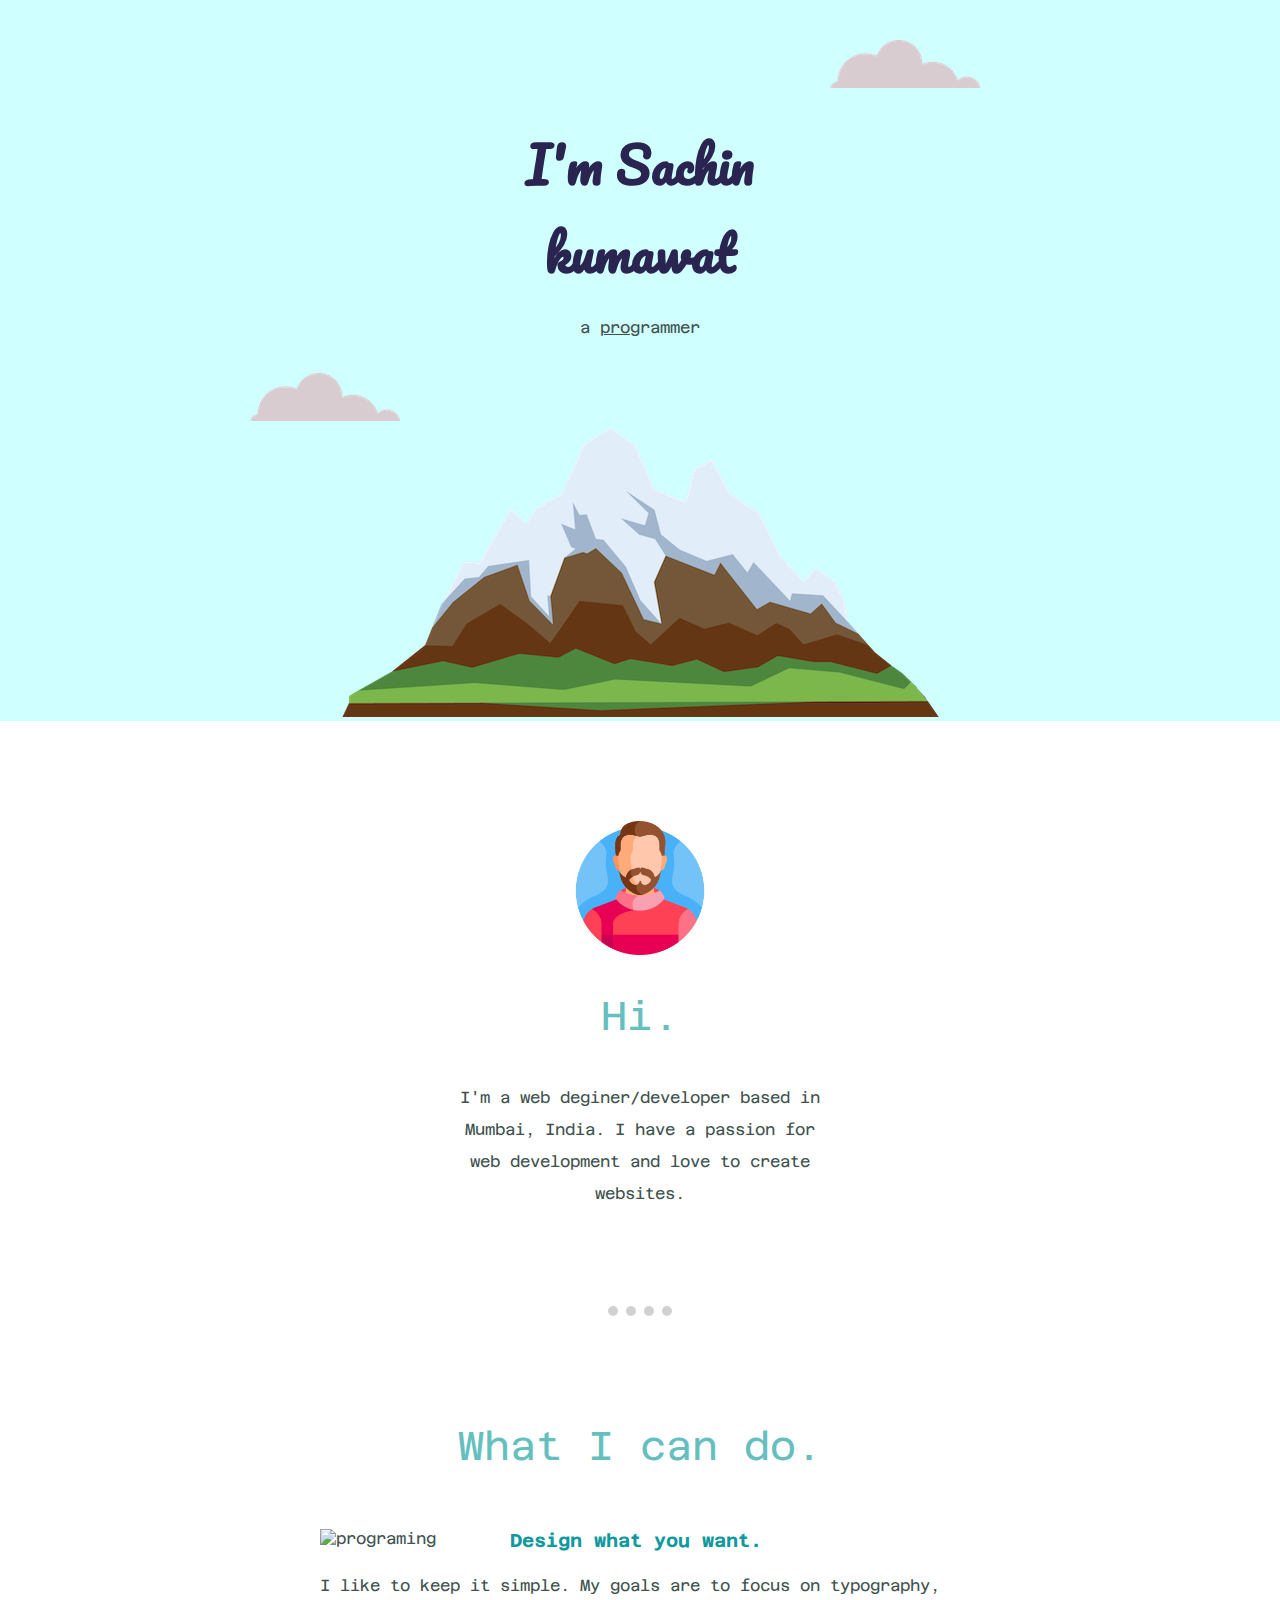
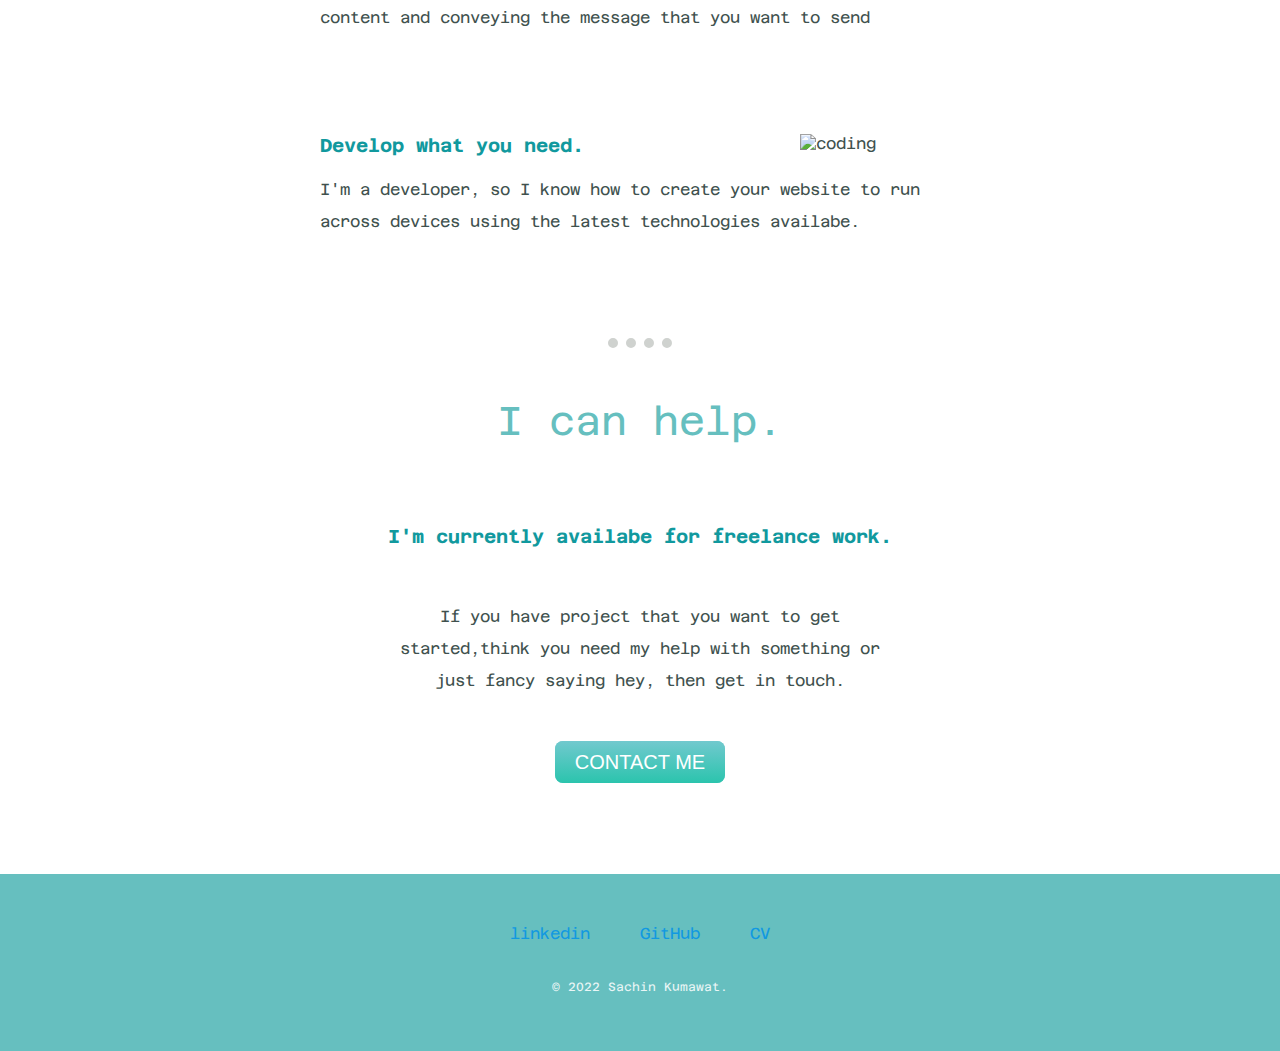
==== index.html @ 43f41824 "made a personal website using css and html" ====
<!DOCTYPE html>

<html>

<head>
    <meta charset="utf-8">
    <meta http-equiv="X-UA-Compatible" content="IE=edge">
    <title>Sachin kumawat</title>
    <link rel="apple-touch-icon" sizes="180x180" href="favicon/apple-touch-icon.png">
    <link rel="icon" type="image/png" sizes="32x32" href="favicon/favicon-32x32.png">
    <link rel="icon" type="image/png" sizes="16x16" href="favicon/favicon-16x16.png">
    <link rel="manifest" href="favicon/site.webmanifest">
    <meta name="description" content="">
    <meta name="viewport" content="width=device-width, initial-scale=1">
    <link rel="stylesheet" href="stylesheet.css">
    <link rel="preconnect" href="https://fonts.googleapis.com">
    <link rel="preconnect" href="https://fonts.gstatic.com" crossorigin>
    <link href="https://fonts.googleapis.com/css2?family=Corinthia:wght@700&family=Pacifico&display=swap"
        rel="stylesheet">
    <link rel="preconnect" href="https://fonts.googleapis.com">
    <link rel="preconnect" href="https://fonts.gstatic.com" crossorigin>
    <link
        href="https://fonts.googleapis.com/css2?family=Azeret+Mono&family=Corinthia:wght@700&family=Pacifico&display=swap"
        rel="stylesheet">
</head>

<body>
    <div class="top-container">
        <img src="images/cloud.png" alt="cloud-image" class="topCloud">
        <h1>I'm Sachin kumawat</h1>
        <p>a <span class="pro">pro</span>grammer</p>
        <img class="bottomCloud" src="images/cloud.png" alt="cloud-image">
        <img src="images/mountain.png" alt="mountain-img">
    </div>
    <div class="middle-container">
        <div class="profile">
            <img class="profileImage" src="images/man.png" alt="man-icon">
            <h2>Hi.</h2>
            <p>I'm a web deginer/developer based in Mumbai, India.
                I have a passion for web development and love to create
                websites.
            </p>
        </div>
        <hr>
        <br>
        <div class="Skills">
            <h2>What I can do.</h3>
                <div class="skill-row">
                    <img class="laptop"
                        src="https://media1.giphy.com/media/WFZvB7VIXBgiz3oDXE/giphy.gif?cid=ecf05e47swn9jggzeyho7qqk5wtaiew0aksgrhwt67hx7x0z&rid=giphy.gif&ct=s"
                        alt="programing">
                    <h3>Design what you want.</h3>
                    <p>I like to keep it simple. My goals are to focus on typography, content and conveying the message
                        that
                        you
                        want to send</p>
                </div>
                <div class="skill-row">
                    <img class="coding"
                        src="https://media1.giphy.com/media/wXTlDKOY0dFSfWU5cS/giphy.gif?cid=ecf05e475mg2uyc8yoocz756klna9tzkgmmnmjwx2nwwbgkg&rid=giphy.gif&ct=s"
                        alt="coding">
                    <h3>Develop what you need.</h3>
                    <p>I'm a developer, so I know how to create your website to run across devices using the latest
                        technologies availabe.</p>
                </div>
        </div>
        <hr>
        <div class="Contact">
            <h2>I can help.</h2><br>
            <h3>I'm currently availabe for freelance work.</h3><br>
            <p>
                If you have project that you want to get started,think you need my help
                with something or just fancy saying hey, then get in touch.
            </p>
            <br><br>
            <a class="btn" href="mailto:sachinkumawat552gmail.com">CONTACT ME</a>
        </div>
    </div>

    <div class="bottom-container">
        <a href="https://www.linkedin.com/in/sachin-kumawat-937363214/">linkedin</a>
        <a href="https://github.com/sachin3825">GitHub</a>
        <a href="https://sachin3825.github.io/CV_HTML/">CV</a>
        <p class="copyright">© 2022 Sachin Kumawat.</p>
    </div>
</body>

</html>
---- stylesheet.css ----
body {
    color: #40514E;
    margin: 0;
    text-align: center;
    font-family: 'Azeret Mono', monospace;
}

h1 {
    color: #2A2550;
    font-size: 50px;
    margin-top: 0;
    width: 25%;
    margin: 0px auto;
    font-family: 'Pacifico', cursive;
}

h2 {

    color: #66BFBF;
    font-size: 2.5rem;
    font-weight: normal;
    padding-bottom: 10px;
}

h3 {
    color: #11999E;
}

hr {
    border-style: none;
    border-top-style: dotted;
    border-color: #CFD2CF;
    border-width: 10px;
    width: 5%;
    margin: 50px auto;
}



p {
    line-height: 2;
}

.top-container {
    background-color: #CFFFFE;
    position: relative;
    padding-top: 120px;
}

.middle-container {
    margin: 100px 0;
}

.bottom-container {
    background-color: #66BFBF;
    padding: 50px 0 20px;
}

.pro {
    text-decoration: underline;
}

.bottomCloud {
    position: absolute;
    left: 250px;
    bottom: 300px;

}

.topCloud {
    position: absolute;
    right: 300px;
    top: 40px;
}

.profile {
    width: 30%;
    margin: auto;
    text-align: center;
    padding-bottom: 30px;

}

.profileImage {
    width: 35%;
}

.Skills {
    padding-top: 5px;
}

.laptop {
    width: 25%;
    float: left;
    margin-right: 30px;
}

.skill-row {
    width: 50%;
    margin: 50px auto 100px auto;
    text-align: left;

}

.coding {
    width: 25%;
    float: right;
    margin-left: 30px;
}

.skill-row {
    width: 50%;
    margin: 50px auto 100px auto;
    text-align: left;

}

.Contact {
    width: 40%;
    margin: 40px auto 60px;

}

.btn {
    background: #71C9CE;
    background-image: -webkit-linear-gradient(top, #71C9CE, #2bc4ad);
    background-image: -moz-linear-gradient(top, #71C9CE, #2bc4ad);
    background-image: -ms-linear-gradient(top, #71C9CE, #2bc4ad);
    background-image: -o-linear-gradient(top, #71C9CE, #2bc4ad);
    background-image: linear-gradient(to bottom, #71C9CE, #2bc4ad);
    -webkit-border-radius: 8;
    -moz-border-radius: 8;
    border-radius: 8px;
    font-family: Arial;
    color: #ffffff;
    font-size: 20px;
    padding: 10px 20px 10px 20px;
    text-decoration: none;
}

.btn:hover {
    background: #3cb0fd;
    background-image: -webkit-linear-gradient(top, #3cb0fd, #3498db);
    background-image: -moz-linear-gradient(top, #3cb0fd, #3498db);
    background-image: -ms-linear-gradient(top, #3cb0fd, #3498db);
    background-image: -o-linear-gradient(top, #3cb0fd, #3498db);
    background-image: linear-gradient(to bottom, #3cb0fd, #3498db);
    text-decoration: none;
}

a {
    color: #1199e1;
    margin: 10px 20px;
    text-decoration: none;
}

a:hover {
    color: #eaf6f6;
}

.copyright {
    color: #eaf6f6;
    font-size: 0.75rem;
    padding: 20px 0;
}
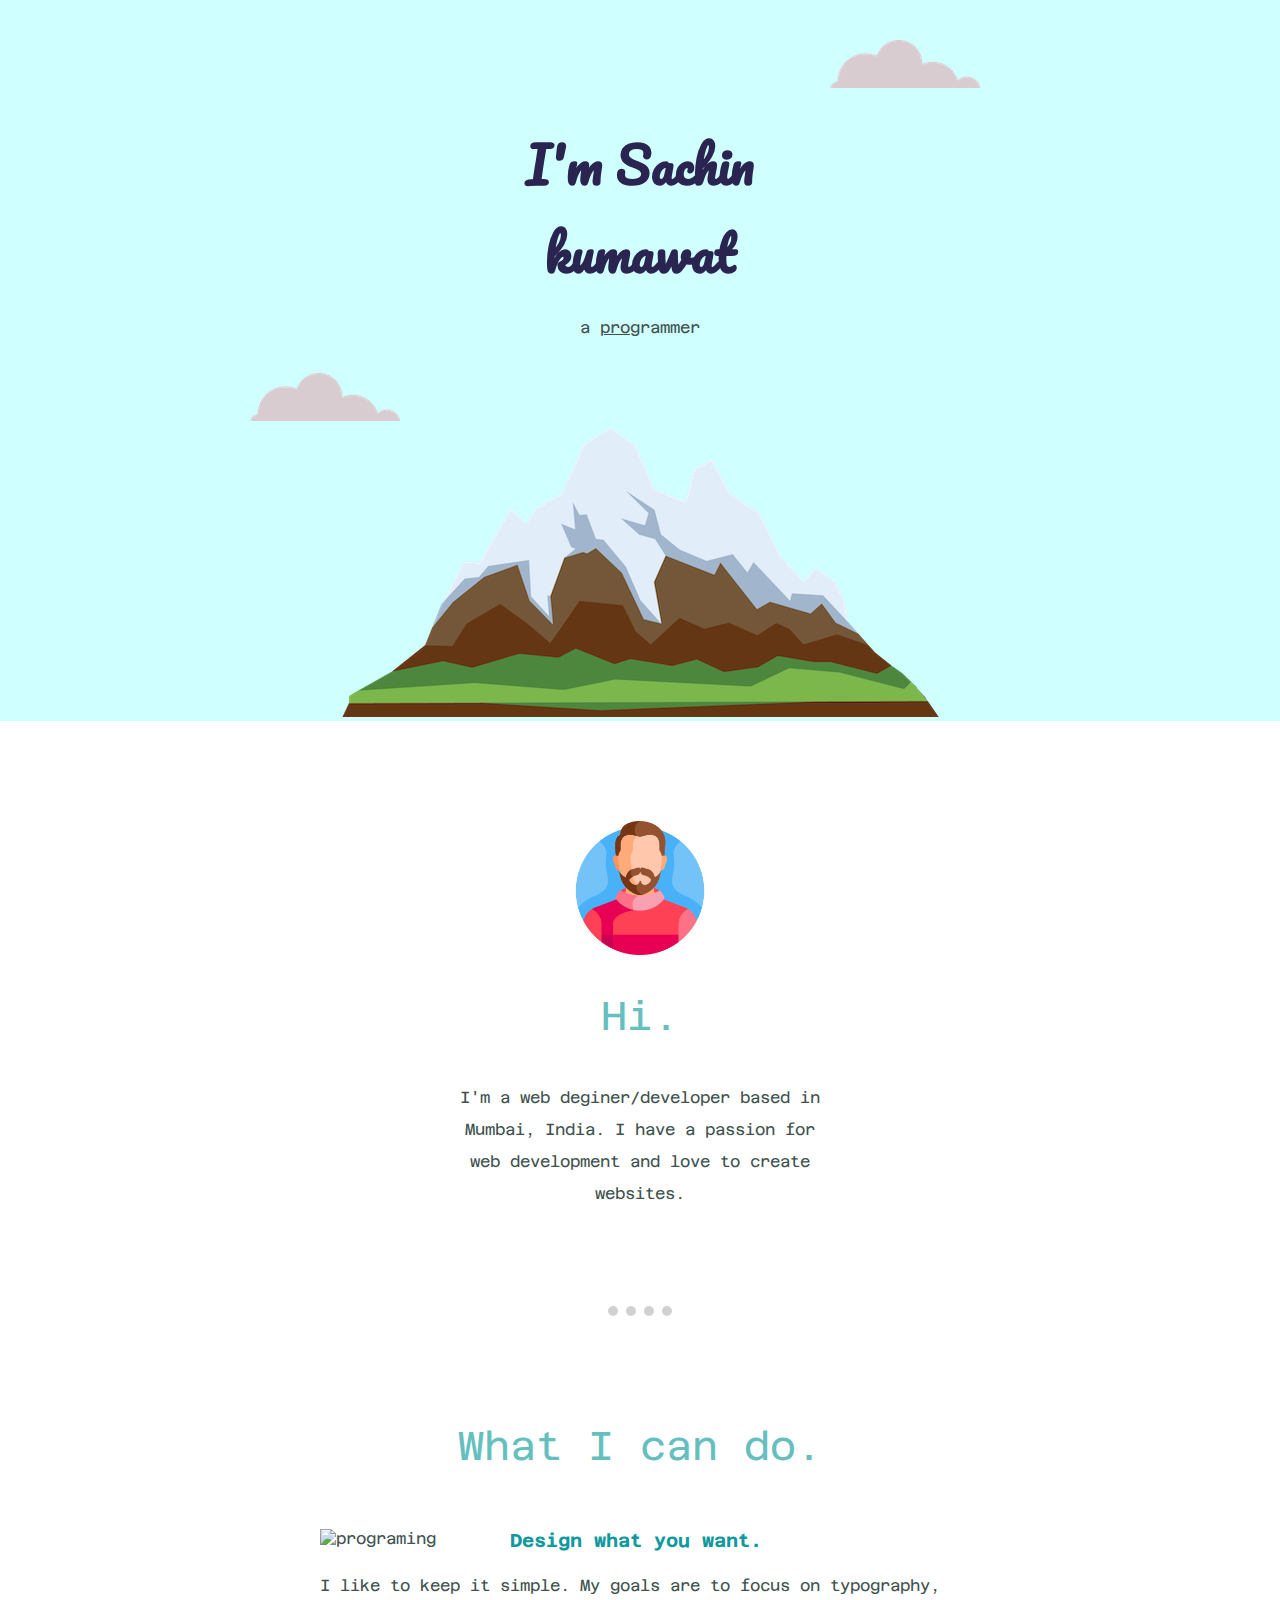
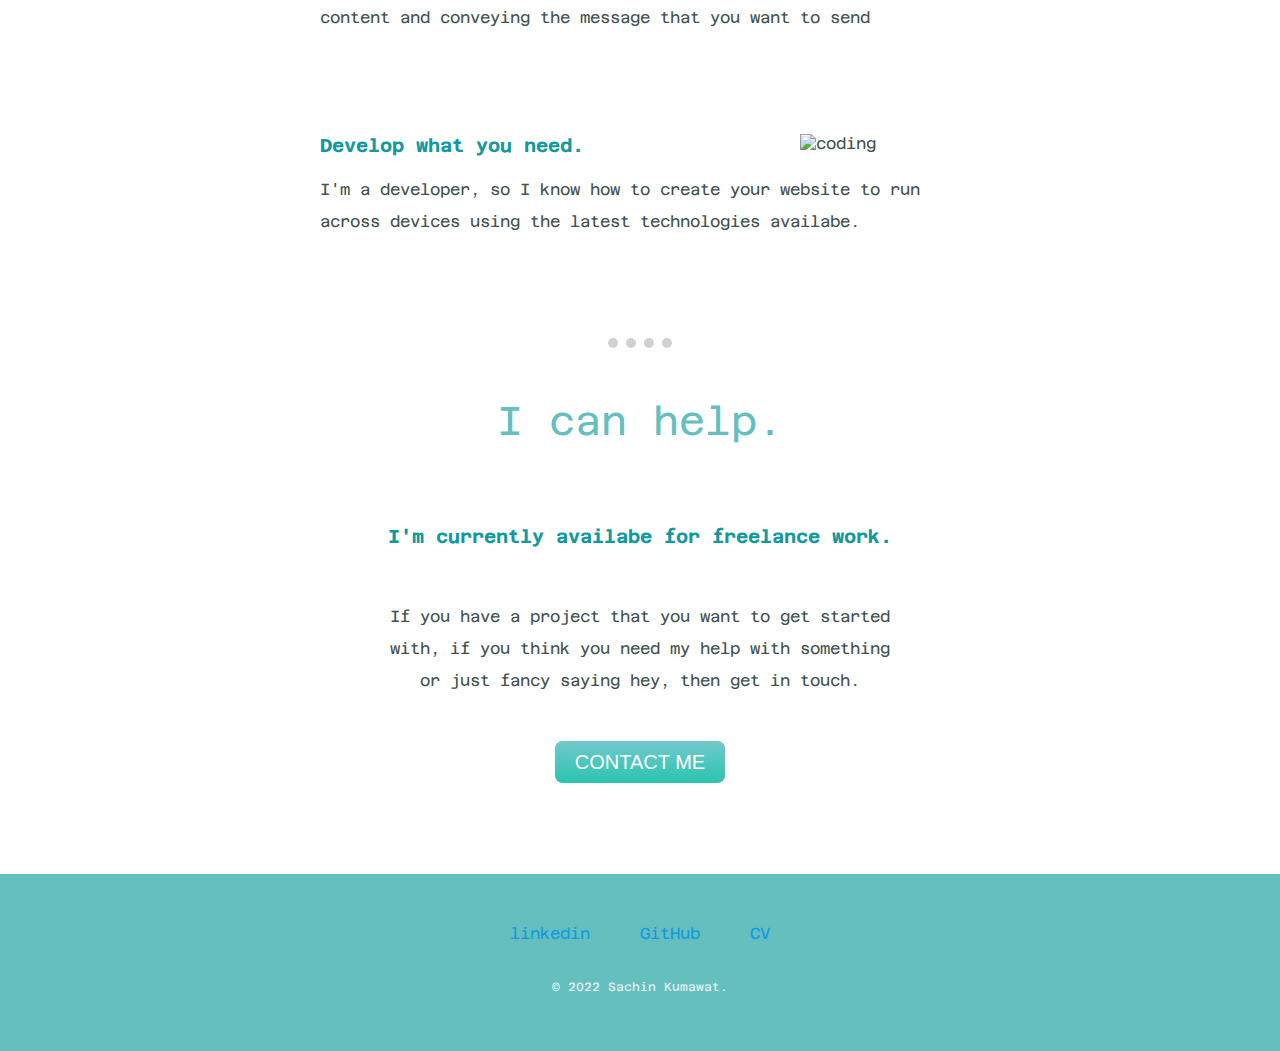
==== commit 84bce28a: "update commit" ====
--- a/index.html
+++ b/index.html
@@ -69,7 +69,7 @@
             <h2>I can help.</h2><br>
             <h3>I'm currently availabe for freelance work.</h3><br>
             <p>
-                If you have project that you want to get started,think you need my help
+                 If you have a project that you want to get started with, if you think you need my help
                 with something or just fancy saying hey, then get in touch.
             </p>
             <br><br>
@@ -85,4 +85,4 @@
     </div>
 </body>
 
-</html>+</html>
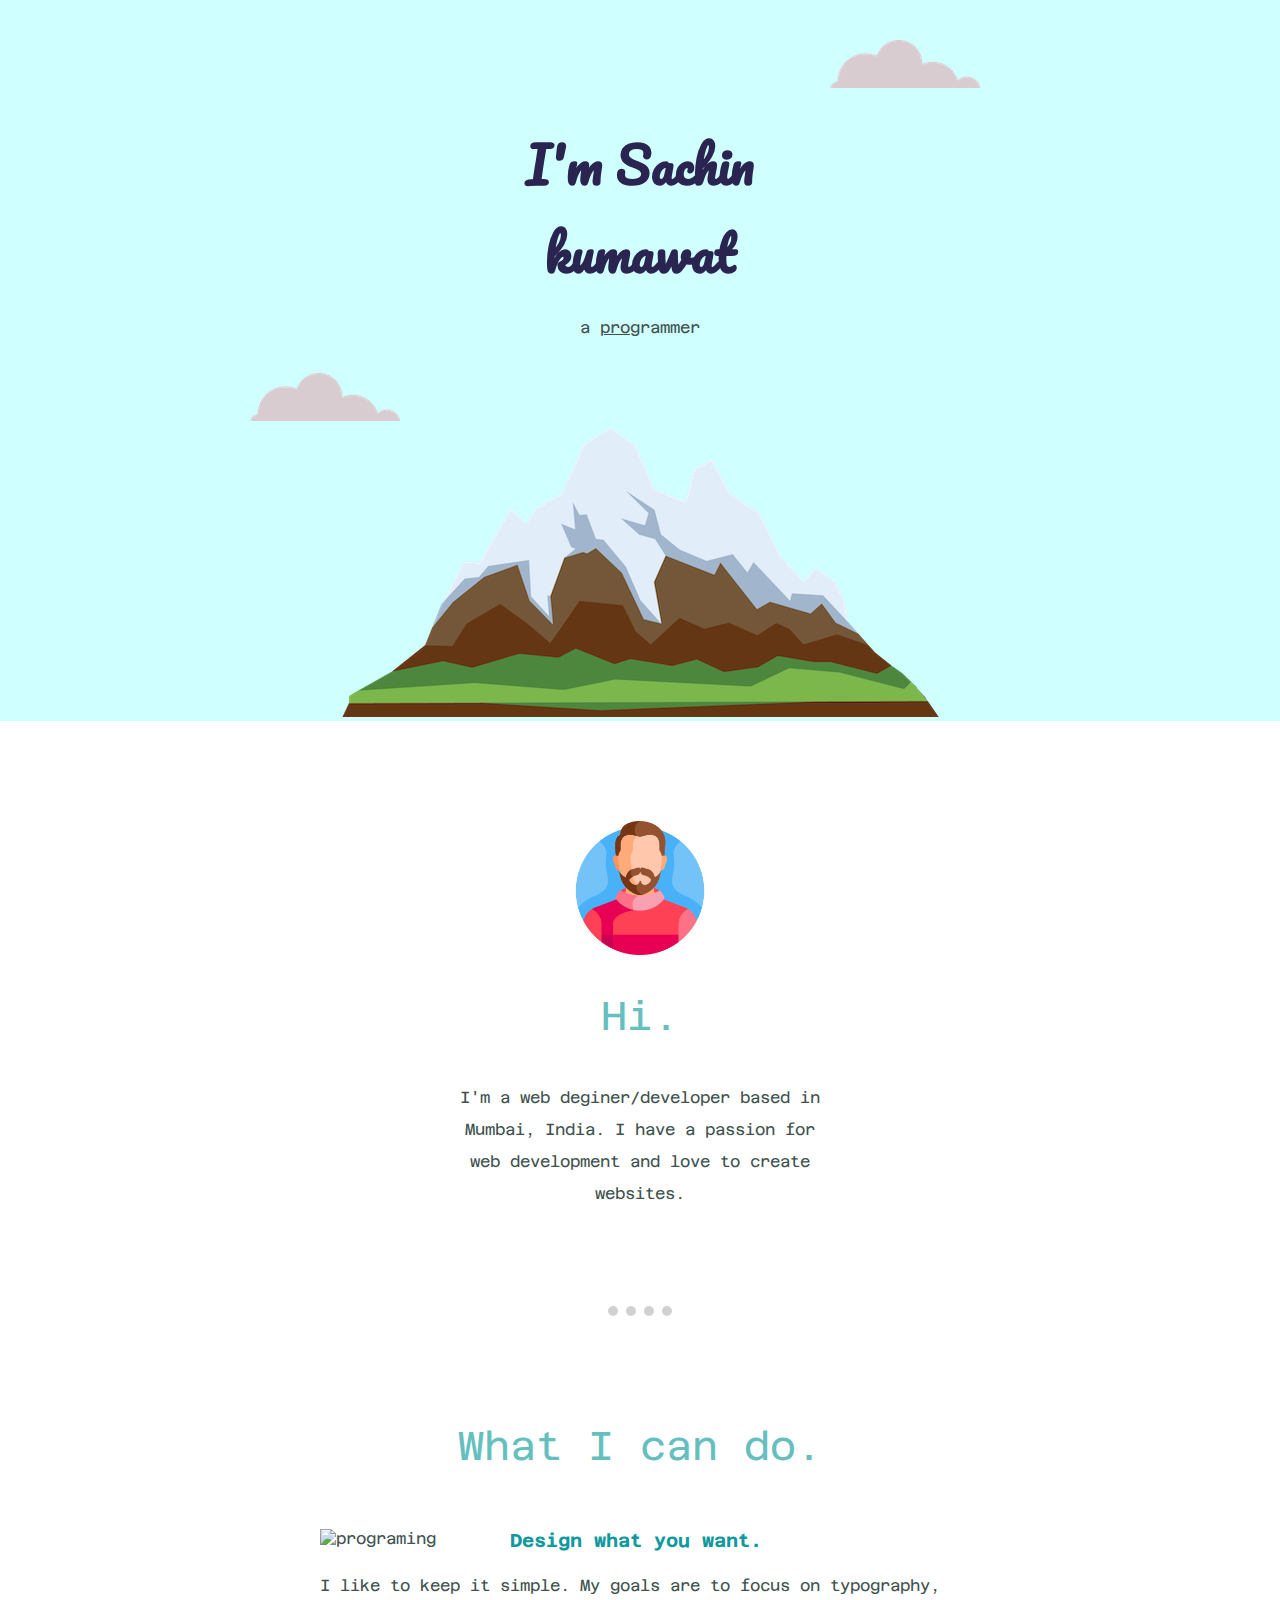
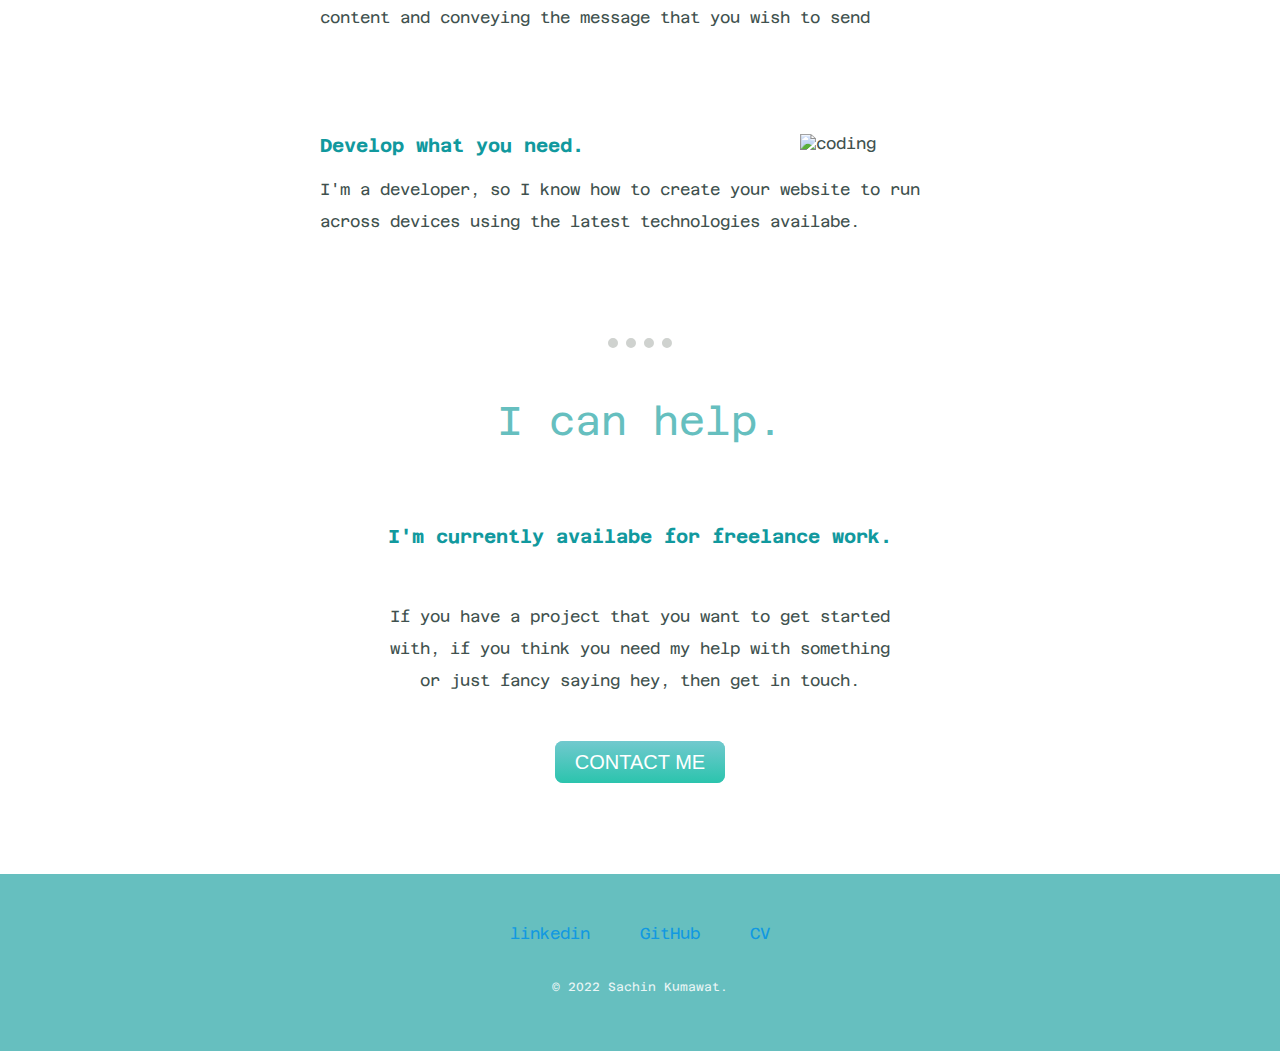
==== commit 43e8a787: "update" ====
--- a/index.html
+++ b/index.html
@@ -53,7 +53,7 @@
                     <p>I like to keep it simple. My goals are to focus on typography, content and conveying the message
                         that
                         you
-                        want to send</p>
+                        wish to send</p>
                 </div>
                 <div class="skill-row">
                     <img class="coding"
